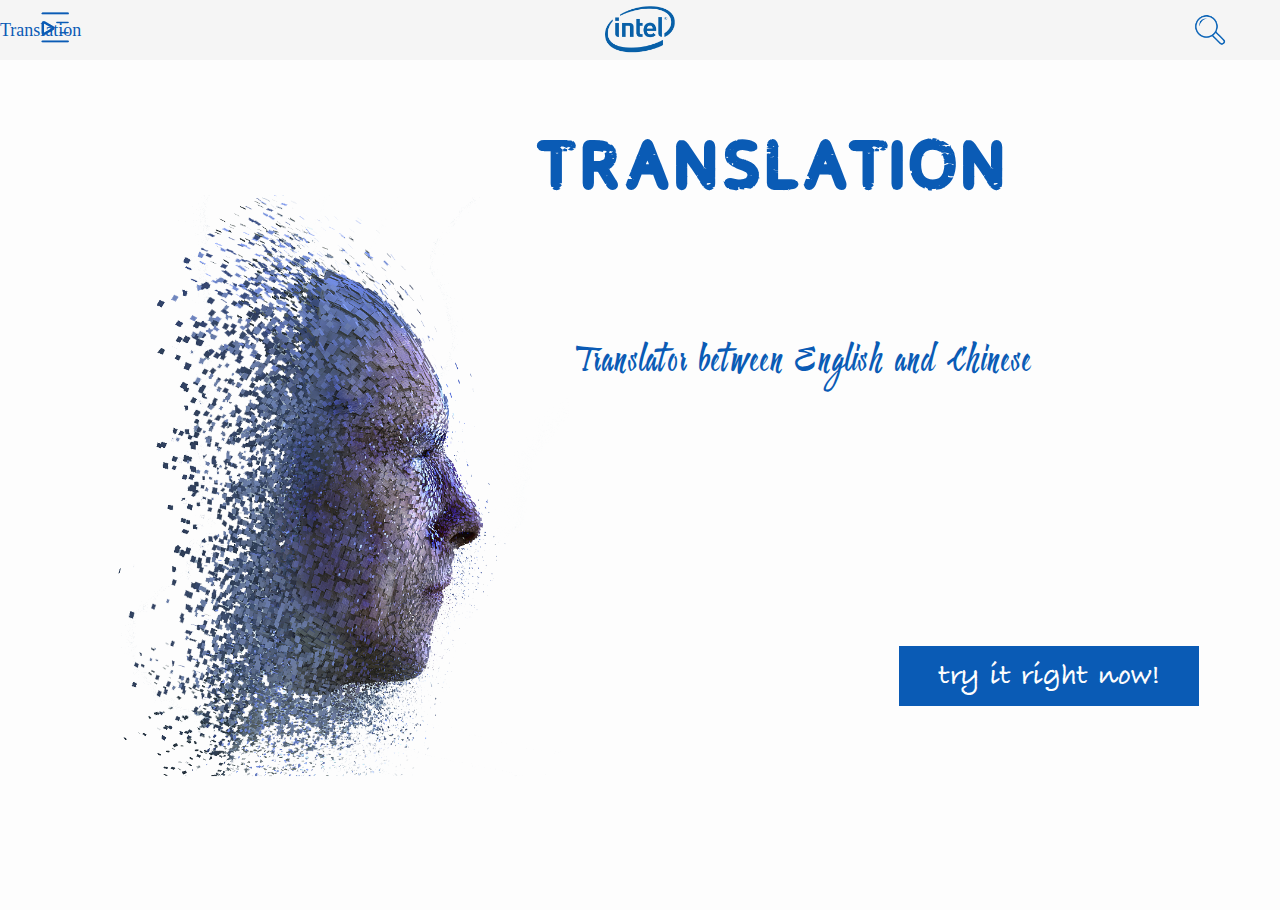
==== pages/translation/translation.html @ 9895e82b "first upload" ====
<!DOCTYPE html>
<html lang="en">
<head>
    <meta charset="UTF-8">
    <title>测试</title>
    <script src="../js/jquery-1.11.1.js"></script>
    <script src="../js/slidereveal.js"></script>
    <script src="../js/mask.js"></script>
    <script src="js/md5.js"></script>
    <!-- <link href="http://cdn.bootcss.com/font-awesome/4.7.0/css/font-awesome.min.css" rel="stylesheet"> -->
    <link rel="stylesheet" href="../css/main.css">
    <link rel="stylesheet" href="../css/load.css">   
    <link rel="stylesheet" href="css/translation.css">
    <script>
        $(window).load(function(){
            $('body').addClass('loaded');
            $('#loader-wrapper .load_title').remove();     
        });
    </script>
</head>
<body>
    <div id="loader-wrapper">
        <div id="loader"></div>
        <div class="loader-section section-left"></div>
        <div class="loader-section section-right"></div>
        <div class="load_title">Loading...<br><span>Intel</span></div>
    </div>

    <!-- 加载完毕 -->

    <!-- 头部图标以及搜索按钮 -->
    <div class="Grid">
        <div class="Grid-cell h-slogan" >
            <span>Translation</span>
        </div>
        <div class="Grid-cell h-logo">
            <span class="log"></span>
        </div>
        <div class="Grid-cell h-search">
            <span class="search_logo"></span>
        </div>
    </div>
    
    <!-- 菜单按钮以及侧面菜单 -->
    <span class="trigger menu"></span>
    <span class="trigger close"></span>
    <header id="slide">
        <span id="intel_logo"></span>
        <nav>
            <a href="" class="link-menu">HOME</a>
            <a href="../faceAR/faceAR.html" class="link-menu">Face AR</a>
            <a href="../translation/translation.html" class="link-menu">Translation</a>
            <a href="../3D/index.html" class="link-menu">3D reconstruction</a>
            <a href="../Segmentation/index.html" class="link-menu">Segmentation</a>
            <a href="../Panoroma/index.html" class="link-menu">Panoroma</a>
            <a href="../Face recognition/index.html" class="link-menu">Face recognition</a>
            <a href="../speechUI/speechUI.html" class="link-menu">Speech UI</a>
            <a href="" class="link-menu">See More</a>

        </nav>
    </header> 

    <!-- 遮罩层 -->
    <div id="mask">
        <span class="m-close"></span>
    </div>
    <div class="search bar7">
        <form>
            <input placeholder="请输入您要搜索的内容..." type="text">
                <button type="submit">
                </button>
            </input>
        </form>
    </div>

    <!-- 主要部分 -->
    <div class="main">
        <!-- 图片模块 -->
        <div class="main-cell main-pic">
            <img src="../img/main_5.png" alt="Face" class="pic">
        </div>
        <!-- 操作模块 -->
        <div class="main-cell main-con">
            <h1 class="main-head">Translation</h1>
            <p class="main-intro">
                Translator between English and Chinese
            </p>
            <button class="main-btn">try it right now!</button>
        </div>
    </div>

    <!-- 翻译部分 -->
    <div class="t-mask"></div>
    <div id="container">
        <div class="Grid_1">
            <div class="Grid_1-cell src">
                <span class="all-fresh"></span>
                <div class="src-wrap">
                    <span class="src-close"></span>
                    <textarea class="src-input" name="translation" id=""  placeholder="输入所需翻译的内容"></textarea>
                    <button class="src-btn">
                        Translating
                    </button>
                </div>
            </div>
            <div class="Grid_1-cell dst">
                <span class="all-close"></span>
                <div class="dst-wrap">
                    
                </div>
            </div>
        </div>
    </div>

    <script src="js/translation.js"></script>
    <script src="js/index.js"></script>
</body>
</html>
---- pages/css/main.css ----
*{margin:0;padding:0}@font-face{font-family:myFirstfont;src:url(../fonts/Baston.otf)}@font-face{font-family:mySecfont;src:url(../fonts/Handletter.otf)}@font-face{font-family:myTrifont;src:url(../fonts/bradleyhanditcttbold.ttf)}@font-face{font-family:myForfont;src:url(../fonts/Comfortaa-Bold.ttf)}body,html{height:100%;width:100%;background:#FDFDFD}.Grid{display:flex;height:60px;width:100%;margin:0 auto;position:relative;box-sizing:content-box;transition:all .3s linear;background:#F5F5F5;top:0;position:fixed}.Grid-cell{flex:1;display:flex;align-items:center}.h-slogan{justify-content:flex-start;color:#0a5bb5;font-family:Tahoma;font-size:18px}.h-search{justify-content:flex-end}.h-search .search_logo{display:block;width:35px;height:35px;background-image:url(../img/6.png);background-size:contain;margin-right:15%}.h-logo{flex:0 0 45%;justify-content:center}.h-logo .log{background-image:url(../img/logo_1.png);background-size:contain;display:block;position:relative;height:70px;width:70px;margin:0 auto}.trigger{height:35px;width:35px;position:absolute;margin-left:3%;display:inline-block;z-index:8}.menu{background:url(../img/9_2.png);background-size:contain;transition:all .4s linear}.close{background:url(../img/9_1.png);background-size:contain;transition:all .4s linear;display:none}#slide{background:-webkit-linear-gradient(#149deb 15%,#0D65B8);background:-o-linear-gradient(#149deb 15%,#0D65B8);background:-moz-linear-gradient(#149deb 15%,#0D65B8);background:linear-gradient(#149deb 15%,#0D65B8);color:#ebebeb;z-index:7}#slide #intel_logo{display:block;width:100px;height:63px;background-image:url(../img/5_1.png);background-size:contain;margin:10px auto}#slide nav{display:flex;flex-wrap:nowrap;align-items:center;justify-content:center;flex-direction:column;align-content:center;margin-top:50px}#slide nav a{color:#fff;letter-spacing:.5px;line-height:35px;text-decoration:none;transition:.5s}#slide nav a:hover{color:#CEC8D0;transform:scale(.9);transition:.5s}#mask{position:fixed;top:0;bottom:0;left:0;right:0;background-color:#000;opacity:.4;filter:alpha(opacity=50);z-index:9;display:flex;display:none}.m-close{background-image:url(../img/关闭_3.png);background-size:contain;width:30px;height:30px;display:flex;position:fixed;right:1%;top:1.5%;transition:all .3s ease-in-out;box-sizing:border-box}.m-close:hover{transform:scale(1.2);transition:all .3s ease-in-out;background-image:url(../img/关闭_4.png);background-size:contain}.search{align-self:center;width:50%;height:20%;position:fixed;margin:0 auto;margin-top:240px;z-index:11;display:none;left:0;right:0;top:0;bottom:0}div.search{padding:30px 0}form{position:relative;width:100%;margin:0 auto}button,input{border:none;outline:0;font-size:18px}input{width:90%;height:50px;padding-left:13px}input::-webkit-input-placeholder,textarea::-webkit-input-placeholder{color:#CACACA}input:-moz-placeholder,textarea:-moz-placeholder{color:#CACACA}input::-moz-placeholder,textarea::-moz-placeholder{color:#CACACA}input:-ms-input-placeholder,textarea:-ms-input-placeholder{color:#CACACA}button{height:36px;width:36px;cursor:pointer;position:absolute}.bar7 form{height:50px;margin:30px auto}.bar7 input{width:90%;border-radius:10px;background:#EDEDED;transition:.3s linear;box-shadow:8px 12px 40px 8px #5A5A5A;float:right}.bar7 input:focus{width:95%}.bar7 button{background:#EDEDED;background-image:url(../img/8.png);background-size:contain;top:8px;right:8px}.main{display:flex;position:relative;width:92%;height:85%;top:100px;margin:10px auto}.main-cell{flex:1;display:flex}.main-pic{align-items:center;justify-content:center;flex:0 0 44%}.main-pic .pic{margin-top:10px;display:block;position:relative;max-height:100%;width:100%;border-radius:5px;background-size:contain;background-repeat:no-repeat}.main-con{position:relative}.main-con .main-head{display:block;font-family:myFirstfont;position:relative;height:13%;left:-5%;width:100%;font-size:65px;margin-top:4%;color:#0a5bb5}.main-con .main-intro{display:block;height:8%;position:absolute;top:30%;margin-left:1%;font-family:mySecfont;font-size:35px;color:#0a5bb5;letter-spacing:2px}.main-con .main-btn{position:absolute;top:70%;cursor:pointer;left:50%;word-spacing:2px;font-size:30px;width:300px;height:60px;line-height:60px;text-align:center;font-family:myTrifont;font-weight:700;color:#FDFDFD;background:#0a5bb5;transition:.8s ease all}.main-con .main-btn:hover{background:#FDFDFD;color:#0a5bb5}.main-con .main-btn:after,.main-con .main-btn:before{content:'';position:absolute;top:0;right:0;height:2px;width:0;background:#0a5bb5;transition:.4s ease all}.main-con .main-btn:after{right:0;top:58px;left:0;bottom:0}.main-con .main-btn:hover:after,.main-con .main-btn:hover:before{width:100%;transition:.8s ease all}
---- pages/css/load.css ----
.chromeframe {
    margin: 0.2em 0;
    background: #ccc;
    color: #000;
    padding: 0.2em 0;}
#loader-wrapper {
    position: fixed;
    top: 0;
    left: 0;
    width: 100%;
    height: 100%;
    z-index: 20;}
#loader {
    display: block;
    position: relative;
    left: 50%;
    top: 50%;
    width: 150px;
    height: 150px;
    margin: -75px 0 0 -75px;
    border-radius: 50%;
    border: 3px solid transparent;
    /* COLOR 1 */
    border-top-color: #FFF;
    -webkit-animation: spin 2s linear infinite; /* Chrome, Opera 15+, Safari 5+ */
    -ms-animation: spin 2s linear infinite; /* Chrome, Opera 15+, Safari 5+ */
    -moz-animation: spin 2s linear infinite; /* Chrome, Opera 15+, Safari 5+ */ 
    -o-animation: spin 2s linear infinite; /* Chrome, Opera 15+, Safari 5+ */   
    animation: spin 2s linear infinite; /* Chrome, Firefox 16+, IE 10+, Opera */
    z-index:1001;}
#loader:before {
    content: "";
    position: absolute;
    top: 5px;
    left: 5px;
    right: 5px;
    bottom: 5px;
    border-radius: 50%;
    border: 3px solid transparent;
    /* COLOR 2 */       
    border-top-color: #FFF;
    -webkit-animation: spin 3s linear infinite; /* Chrome, Opera 15+, Safari 5+ */
    -moz-animation: spin 3s linear infinite; /* Chrome, Opera 15+, Safari 5+ */
    -o-animation: spin 3s linear infinite; /* Chrome, Opera 15+, Safari 5+ */
    -ms-animation: spin 3s linear infinite; /* Chrome, Opera 15+, Safari 5+ */              
    animation: spin 3s linear infinite; /* Chrome, Firefox 16+, IE 10+, Opera */
}
#loader:after {
    content: "";
    position: absolute;
    top: 15px;
    left: 15px;
    right: 15px;
    bottom: 15px;
    border-radius: 50%;
    border: 3px solid transparent;
    border-top-color: #FFF;
    /* COLOR 3 */       
    -moz-animation: spin 1.5s linear infinite; /* Chrome, Opera 15+, Safari 5+ */
    -o-animation: spin 1.5s linear infinite; /* Chrome, Opera 15+, Safari 5+ */
    -ms-animation: spin 1.5s linear infinite; /* Chrome, Opera 15+, Safari 5+ */        
    -webkit-animation: spin 1.5s linear infinite; /* Chrome, Opera 15+, Safari 5+ */
    animation: spin 1.5s linear infinite; /* Chrome, Firefox 16+, IE 10+, Opera */
}


@-webkit-keyframes spin {
        0%{ 
            -webkit-transform: rotate(0deg);  /* Chrome, Opera 15+, Safari 3.1+ */
            -ms-transform: rotate(0deg);  /* IE 9 */
            transform: rotate(0deg);  /* Firefox 16+, IE 10+, Opera */
        }100%{
            -webkit-transform: rotate(360deg);  /* Chrome, Opera 15+, Safari 3.1+ */
            -ms-transform: rotate(360deg);  /* IE 9 */
            transform: rotate(360deg);  /* Firefox 16+, IE 10+, Opera */}
}

@keyframes spin {
        0%{ 
            -webkit-transform: rotate(0deg);  /* Chrome, Opera 15+, Safari 3.1+ */
            -ms-transform: rotate(0deg);  /* IE 9 */
            transform: rotate(0deg);  /* Firefox 16+, IE 10+, Opera */
        }100%{
            -webkit-transform: rotate(360deg);  /* Chrome, Opera 15+, Safari 3.1+ */
            -ms-transform: rotate(360deg);  /* IE 9 */
            transform: rotate(360deg);  /* Firefox 16+, IE 10+, Opera */}
}


#loader-wrapper .loader-section {
        position: fixed;
        top: 0;
        width: 51%;
        height: 100%;
        background: #049FF1;
        background: -moz-linear-gradient(left top,  #049FF1 0%, #065FB9 100%);
        background: -webkit-gradient(linear, left top, left bottom, color-stop(0%,#049FF1), color-stop(100%,#065FB9));
        background: -webkit-linear-gradient(left top,  #049FF1 0%,#065FB9 100%);
        background: -o-linear-gradient(left top,  #049FF1 0%,#065FB9 100%);
        background: -ms-linear-gradient(left top,  #049FF1 0%,#065FB9 100%);
        background: linear-gradient(to bottom,  #049FF1 0%,#065FB9 100%);
        filter: progid:DXImageTransform.Microsoft.gradient( startColorstr='#049FF1', endColorstr='#065FB9',GradientType=0 );
        /*background: #049FF1; /* Old browsers */
        z-index: 10;
        -webkit-transform: translateX(0);  /* Chrome, Opera 15+, Safari 3.1+ */
        -ms-transform: translateX(0);  /* IE 9 */
        transform: translateX(0);  /* Firefox 16+, IE 10+, Opera */}
#loader-wrapper .loader-section.section-left {left: 0;}
#loader-wrapper .loader-section.section-right {right: 0;}

/* Loaded */
.loaded #loader-wrapper .loader-section.section-left {
        -webkit-transform: translateX(-100%);  /* Chrome, Opera 15+, Safari 3.1+ */
            -ms-transform: translateX(-100%);  /* IE 9 */
                transform: translateX(-100%);  /* Firefox 16+, IE 10+, Opera */
        -webkit-transition: all 0.7s 0.3s cubic-bezier(0.645, 0.045, 0.355, 1.000);  
                transition: all 0.7s 0.3s cubic-bezier(0.645, 0.045, 0.355, 1.000);}
.loaded #loader-wrapper .loader-section.section-right {
        -webkit-transform: translateX(100%);  /* Chrome, Opera 15+, Safari 3.1+ */
            -ms-transform: translateX(100%);  /* IE 9 */
                transform: translateX(100%);  /* Firefox 16+, IE 10+, Opera */
        -webkit-transition: all 0.7s 0.3s cubic-bezier(0.645, 0.045, 0.355, 1.000);  
        transition: all 0.7s 0.3s cubic-bezier(0.645, 0.045, 0.355, 1.000);}
.loaded #loader {
        opacity: 0;
        -webkit-transition: all 0.3s ease-out;  
                transition: all 0.3s ease-out;}
.loaded #loader-wrapper {
        visibility: hidden;
        -webkit-transform: translateY(-100%);  /* Chrome, Opera 15+, Safari 3.1+ */
            -ms-transform: translateY(-100%);  /* IE 9 */
                transform: translateY(-100%);  /* Firefox 16+, IE 10+, Opera */
        -webkit-transition: all 0.3s 1s ease-out;  
                transition: all 0.3s 1s ease-out;}
/* JavaScript Turned Off */
.no-js #loader-wrapper {display: none;}
.no-js h1 {color: #222222;}
#loader-wrapper .load_title {
    font-family:'Open Sans';
    color:#FFF; font-size:19px; width:100%; text-align:center; z-index:9999999999999; position:absolute; top:60%; opacity:1; line-height:30px; }
#loader-wrapper .load_title span {  font-weight:normal; font-style:italic; font-size:13px; color:#FFF; opacity:0.5;}
---- pages/translation/css/translation.css ----
.t-mask{position:fixed;top:0;bottom:0;left:0;right:0;background-color:#000;opacity:.4;filter:alpha(opacity=50);z-index:9;display:flex;display:none}#container{width:60%;height:50%;position:absolute;z-index:11;background:#FBFBFB;top:25%;left:20%;border-radius:5px;box-shadow:8px 15px 45px 8px #5A5A5A;display:none}#container .Grid_1{display:flex;width:100%;height:100%}#container .Grid_1-cell{flex:1}#container .src{position:relative}#container .src .all-fresh{width:24px;height:24px;position:absolute;display:block;left:2%;top:2%;background:url(../img/refresh_1.png);background-size:contain;cursor:pointer}#container .src .all-fresh:hover{background:url(../img/refresh.png);background-size:contain}#container .src .src-wrap{position:relative;top:15%;height:40%}#container .src .src-wrap .src-input{display:block;resize:none;width:98%;height:100%;border:none;margin:0 auto;font-size:20px;outline:0;border:1px solid #E5E5E5}#container .src .src-wrap .src-input::-webkit-input-placeholder{color:#DEDEDE}#container .src .src-wrap .src-input:hover{border:1px solid #0a5bb5}#container .src .src-wrap .src-input:focus{border:1px solid #0a5bb5}#container .src .src-wrap:focus{border:1px solid #000}#container .src .src-btn{position:absolute;display:block;width:90%;height:40%;margin-top:8%;left:5%;outline:0;border:none;text-align:center;line-height:100%;font-family:myTrifont;word-spacing:8px;font-size:30px;cursor:pointer;color:#FDFDFD;background:#0a5bb5;transition:.8s ease all}#container .src .src-btn:hover{background:#FDFDFD;color:#0a5bb5}#container .src .src-btn:after,#container .src .src-btn:before{content:'';position:absolute;top:0;right:0;height:2px;width:0;background:#0a5bb5;transition:.4s ease all}#container .src .src-btn:after{right:0;top:100%;left:0;bottom:0}#container .src .src-btn:hover:after,#container .src .src-btn:hover:before{width:100%;transition:.8s ease all}#container .dst{position:relative}#container .dst .all-close{background:url(../img/close_1.png);background-size:contain;width:30px;height:30px;position:absolute;display:block;top:1%;right:1%}#container .dst .all-close:hover{transform:scale(1.1)}#container .dst .dst-wrap{position:relative;top:15%;height:70%;width:99%;color:#0a5bb5;font-size:20px;background:#E5E5E5;overflow:auto}
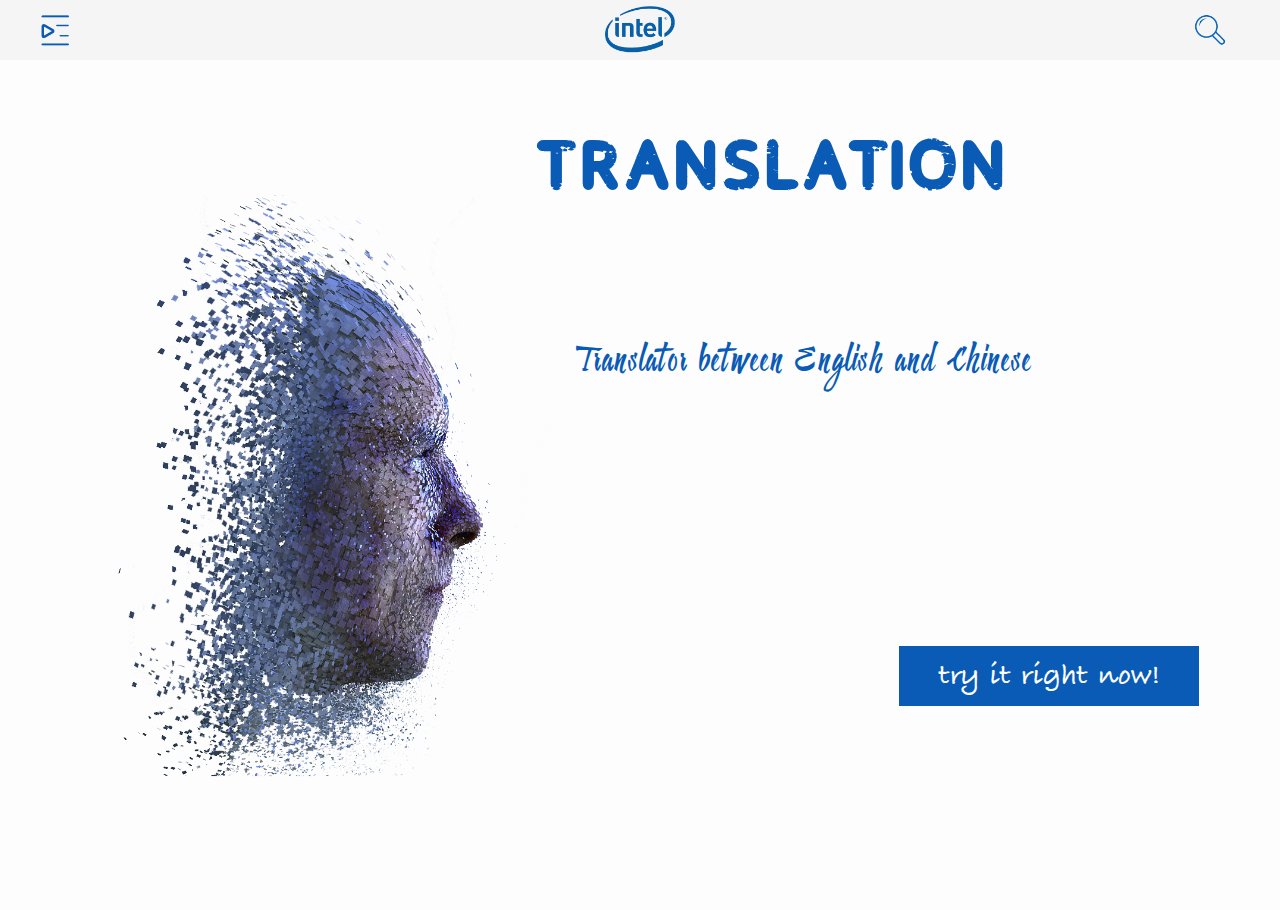
==== commit 24d58200: "modified: changed translation box" ====
--- a/pages/translation/translation.html
+++ b/pages/translation/translation.html
@@ -7,16 +7,10 @@
     <script src="../js/slidereveal.js"></script>
     <script src="../js/mask.js"></script>
     <script src="js/md5.js"></script>
-    <!-- <link href="http://cdn.bootcss.com/font-awesome/4.7.0/css/font-awesome.min.css" rel="stylesheet"> -->
     <link rel="stylesheet" href="../css/main.css">
     <link rel="stylesheet" href="../css/load.css">   
     <link rel="stylesheet" href="css/translation.css">
-    <script>
-        $(window).load(function(){
-            $('body').addClass('loaded');
-            $('#loader-wrapper .load_title').remove();     
-        });
-    </script>
+    <script src="../js/common.js"></script>
 </head>
 <body>
     <div id="loader-wrapper">
@@ -31,7 +25,8 @@
     <!-- 头部图标以及搜索按钮 -->
     <div class="Grid">
         <div class="Grid-cell h-slogan" >
-            <span>Translation</span>
+            <span class="trigger menu"></span>
+            <span class="trigger close"></span>
         </div>
         <div class="Grid-cell h-logo">
             <span class="log"></span>
@@ -42,8 +37,6 @@
     </div>
     
     <!-- 菜单按钮以及侧面菜单 -->
-    <span class="trigger menu"></span>
-    <span class="trigger close"></span>
     <header id="slide">
         <span id="intel_logo"></span>
         <nav>
@@ -66,7 +59,7 @@
     </div>
     <div class="search bar7">
         <form>
-            <input placeholder="请输入您要搜索的内容..." type="text">
+            <input placeholder="请输入您要搜索的内容..." class="s_input" type="text">
                 <button type="submit">
                 </button>
             </input>
@@ -89,25 +82,32 @@
         </div>
     </div>
 
-    <!-- 翻译部分 -->
     <div class="t-mask"></div>
-    <div id="container">
-        <div class="Grid_1">
-            <div class="Grid_1-cell src">
-                <span class="all-fresh"></span>
-                <div class="src-wrap">
-                    <span class="src-close"></span>
-                    <textarea class="src-input" name="translation" id=""  placeholder="输入所需翻译的内容"></textarea>
-                    <button class="src-btn">
-                        Translating
-                    </button>
+    <div class="chat_container">
+        <div class="close_area">
+            <span class="close_icon"></span>
+        </div>
+        <div class="message_pool clearfix">
+            <div class="left clearfix">
+                <span class="left_icon"></span>
+                <div class="left_message">
+                    <div class="lArrow"></div>
+                    Hi, I am your translator(^_^). Please enter Chinese or English and I'll translate for you~~
                 </div>
             </div>
-            <div class="Grid_1-cell dst">
-                <span class="all-close"></span>
-                <div class="dst-wrap">
-                    
+            <!-- <div class="right clearfix">
+                <span class="right_icon"></span>
+                <div class="right_message">
+                    <div class="rArrow"></div>
+                    啦啦啦啦啦啦啊啦啦啦啦啦啦啦啦啦啦啦啦啦啦啊啦啦啦啦啦啦啦啦啦啦啦啦啦啦啊啦啦啦啦啦啦啦啦啦啦啦啦啦啦啊啦啦啦啦啦啦啦啦啦啦啦啦啦啦啊啦啦啦啦啦啦啦啦
                 </div>
+            </div> -->
+        </div>
+        <div class="input_container">
+            <textarea name="input_text" id="input_text" placeholder="Please enter English or Chinese..."></textarea>
+            <div class="send_area">
+                <span class="refresh"></span>
+                <button class="send_btn">send</button>
             </div>
         </div>
     </div>
--- a/pages/translation/css/translation.css
+++ b/pages/translation/css/translation.css
@@ -1 +1 @@
-.t-mask{position:fixed;top:0;bottom:0;left:0;right:0;background-color:#000;opacity:.4;filter:alpha(opacity=50);z-index:9;display:flex;display:none}#container{width:60%;height:50%;position:absolute;z-index:11;background:#FBFBFB;top:25%;left:20%;border-radius:5px;box-shadow:8px 15px 45px 8px #5A5A5A;display:none}#container .Grid_1{display:flex;width:100%;height:100%}#container .Grid_1-cell{flex:1}#container .src{position:relative}#container .src .all-fresh{width:24px;height:24px;position:absolute;display:block;left:2%;top:2%;background:url(../img/refresh_1.png);background-size:contain;cursor:pointer}#container .src .all-fresh:hover{background:url(../img/refresh.png);background-size:contain}#container .src .src-wrap{position:relative;top:15%;height:40%}#container .src .src-wrap .src-input{display:block;resize:none;width:98%;height:100%;border:none;margin:0 auto;font-size:20px;outline:0;border:1px solid #E5E5E5}#container .src .src-wrap .src-input::-webkit-input-placeholder{color:#DEDEDE}#container .src .src-wrap .src-input:hover{border:1px solid #0a5bb5}#container .src .src-wrap .src-input:focus{border:1px solid #0a5bb5}#container .src .src-wrap:focus{border:1px solid #000}#container .src .src-btn{position:absolute;display:block;width:90%;height:40%;margin-top:8%;left:5%;outline:0;border:none;text-align:center;line-height:100%;font-family:myTrifont;word-spacing:8px;font-size:30px;cursor:pointer;color:#FDFDFD;background:#0a5bb5;transition:.8s ease all}#container .src .src-btn:hover{background:#FDFDFD;color:#0a5bb5}#container .src .src-btn:after,#container .src .src-btn:before{content:'';position:absolute;top:0;right:0;height:2px;width:0;background:#0a5bb5;transition:.4s ease all}#container .src .src-btn:after{right:0;top:100%;left:0;bottom:0}#container .src .src-btn:hover:after,#container .src .src-btn:hover:before{width:100%;transition:.8s ease all}#container .dst{position:relative}#container .dst .all-close{background:url(../img/close_1.png);background-size:contain;width:30px;height:30px;position:absolute;display:block;top:1%;right:1%}#container .dst .all-close:hover{transform:scale(1.1)}#container .dst .dst-wrap{position:relative;top:15%;height:70%;width:99%;color:#0a5bb5;font-size:20px;background:#E5E5E5;overflow:auto}+.t-mask{position:fixed;top:0;bottom:0;left:0;right:0;background-color:#000;opacity:.4;filter:alpha(opacity=50);z-index:9;display:flex;display:none}.clearfix:after{content:"";display:block;clear:both}.clearfix{zoom:1}.chat_container{width:45%;height:60%;position:absolute;z-index:11;background:#FBFBFB;top:25%;left:30%;border-radius:10px;box-shadow:8px 15px 45px 8px #5A5A5A;display:none}.chat_container .close_area{display:block;position:relative;width:100%;height:8%;top:0;background:#414141;border-radius:10px 10px 0 0}.chat_container .close_area .close_icon{width:23px;height:23px;display:block;position:absolute;right:2%;top:17%;background:url(../img/close_2.png);background-size:contain;cursor:pointer;transition:1s all ease}.chat_container .close_area .close_icon:hover{transform:rotate(180deg)}.chat_container .message_pool{display:block;position:relative;width:100%;height:62%;top:0;background:#F1F1F1;overflow:auto}.chat_container .message_pool .left{margin-top:15px;margin-bottom:5px}.chat_container .message_pool .left .left_icon{float:left;width:30px;height:30px;margin-left:10px;border-radius:50%;background:url(../img/3.png);background-size:contain}.chat_container .message_pool .left .left_message{position:relative;max-width:370px;word-break:break-all;background:#F8F8F5;color:#000;padding:10px;float:left;border-radius:7px;margin-left:16px;font-family:"Comic Sans MS"}.chat_container .message_pool .left .left_message .lArrow{position:absolute;width:0;height:0;font-size:0;border:solid 8px;border-color:#F1F1F1 #F8F8F5 #F1F1F1 #F1F1F1;left:-16px;top:10px}.chat_container .message_pool .right{margin-top:15px;margin-bottom:5px}.chat_container .message_pool .right .right_icon{float:right;width:30px;height:30px;margin-right:10px;border-radius:50%;background:url(../img/me.png);background-size:contain}.chat_container .message_pool .right .right_message{position:relative;max-width:370px;word-break:break-all;background:#19C011;color:#fff;float:right;border-radius:7px;padding:10px;margin-right:16px;font-family:"Comic Sans MS"}.chat_container .message_pool .right .right_message .rArrow{position:absolute;width:0;height:0;font-size:0;border:solid 8px;border-color:#F1F1F1 #F1F1F1 #F1F1F1 #19C011;right:-16px;top:10px}.chat_container .input_container{display:block;position:relative;width:100%;height:29%;border-top:1px solid #A6A6A6}.chat_container .input_container #input_text{display:block;overflow:auto;position:relative;width:97%;max-width:100%;height:60%;resize:none;outline:0;border:none;font-size:20px;padding:5px;font-family:"Comic Sans MS"}.chat_container .input_container #input_text::-webkit-input-placeholder{color:#B6B6B6}.chat_container .input_container .send_area{display:block;position:relative;width:99.5%;height:35%;top:0;background:#fff;border-radius:0 0 5px 5px}.chat_container .input_container .send_area .refresh{display:block;width:23px;height:23px;position:absolute;top:30%;right:32%;background:url(../img/refresh_2.png);background-size:contain;transition:1s all ease;cursor:pointer}.chat_container .input_container .send_area .refresh:hover{transform:rotate(360deg)}.chat_container .input_container .send_area .send_btn{display:block;position:absolute;height:80%;width:30%;right:1%;top:10%;cursor:pointer;font-size:25px;font-family:"Comic Sans MS";font-weight:800;border-radius:7px;background:#19CAAD;color:#fff;border:0;text-align:center;line-height:80%}.chat_container .input_container .send_area .send_btn:hover{background:#f8931d}